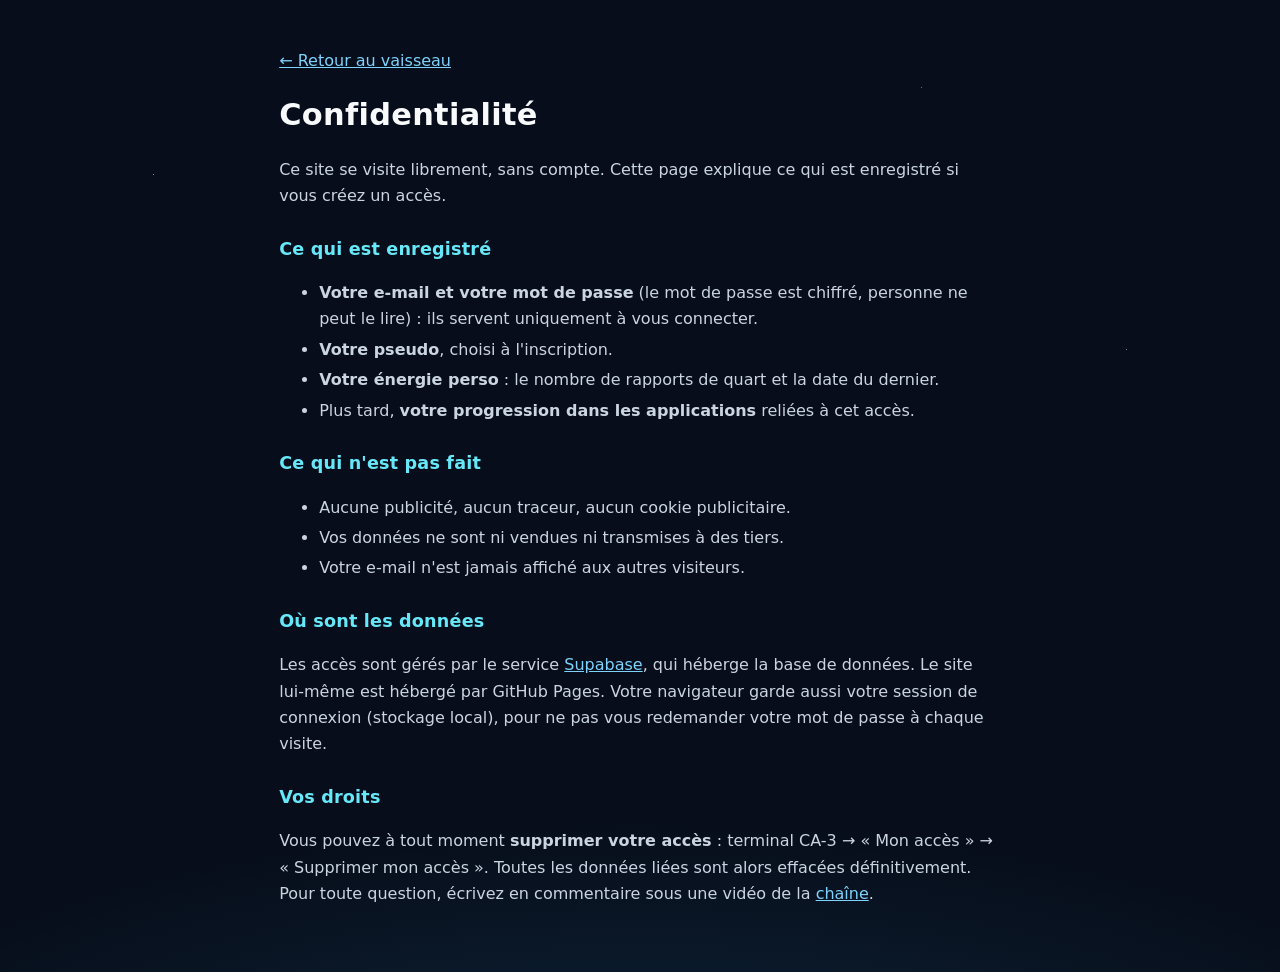
==== confidentialite.html @ fe82bc4f "Vaisseau « Coincés en orbite » : première version Plan du vaisseau, salles du secteur A, portes verr" ====
<!doctype html>
<html lang="fr">
<head>
  <meta charset="utf-8">
  <meta name="viewport" content="width=device-width, initial-scale=1">
  <title>Confidentialité · Coincés en orbite</title>
  <link rel="icon" href="img/avatar-chaine.png">
  <link rel="stylesheet" href="css/vaisseau.css">
  <style>
    body { padding-top: 0; }
    .doc { max-width: 760px; margin: 0 auto; padding: 2rem 1.2rem 3rem; line-height: 1.65; color: #cbd5e1; }
    .doc h1 { color: #f8fafc; font-size: 1.9rem; font-weight: 900; margin-bottom: .4rem; }
    .doc h2 { color: #67e8f9; font-size: 1.1rem; margin: 1.6rem 0 .4rem; }
    .doc li { margin: .25rem 0; }
  </style>
</head>
<body>
  <div class="doc">
    <p><a href="./">← Retour au vaisseau</a></p>
    <h1>Confidentialité</h1>
    <p>Ce site se visite librement, sans compte. Cette page explique ce qui est enregistré si vous créez un accès.</p>

    <h2>Ce qui est enregistré</h2>
    <ul>
      <li><b>Votre e-mail et votre mot de passe</b> (le mot de passe est chiffré, personne ne peut le lire) : ils servent uniquement à vous connecter.</li>
      <li><b>Votre pseudo</b>, choisi à l'inscription.</li>
      <li><b>Votre énergie perso</b> : le nombre de rapports de quart et la date du dernier.</li>
      <li>Plus tard, <b>votre progression dans les applications</b> reliées à cet accès.</li>
    </ul>

    <h2>Ce qui n'est pas fait</h2>
    <ul>
      <li>Aucune publicité, aucun traceur, aucun cookie publicitaire.</li>
      <li>Vos données ne sont ni vendues ni transmises à des tiers.</li>
      <li>Votre e-mail n'est jamais affiché aux autres visiteurs.</li>
    </ul>

    <h2>Où sont les données</h2>
    <p>Les accès sont gérés par le service <a href="https://supabase.com" target="_blank" rel="noopener">Supabase</a>, qui héberge la base de données.
      Le site lui-même est hébergé par GitHub Pages. Votre navigateur garde aussi votre session de connexion (stockage local), pour ne pas
      vous redemander votre mot de passe à chaque visite.</p>

    <h2>Vos droits</h2>
    <p>Vous pouvez à tout moment <b>supprimer votre accès</b> : terminal CA-3 → « Mon accès » → « Supprimer mon accès ». Toutes les données liées
      sont alors effacées définitivement. Pour toute question, écrivez en commentaire sous une vidéo de la
      <a href="https://www.youtube.com/@coinces-en-orbite" target="_blank" rel="noopener">chaîne</a>.</p>
  </div>
</body>
</html>
---- css/vaisseau.css ----
/* Coincés en orbite · thème « Vaisseau CA » (coque pétrole, arceaux, cyan des écrans, ambre de secours) */
:root {
  --nuit: #070d1a;
  --coque: #101926;
  --coque-2: #182536;
  --coque-3: #233447;
  --arceau: #394d63;
  --trait: #0d131d;
  --cyan: #22d3ee;
  --ciel: #38bdf8;
  --ciel-pale: #7dd3fc;
  --ambre: #f97316;
  --ambre-pale: #fdba74;
  --rouge: #ef4444;
  --rouge-pale: #fca5a5;
  --vert: #22c55e;
  --texte: #e2e8f0;
  --texte-2: #94a3b8;
  --barre-h: 56px;
  font-family: "Segoe UI", system-ui, -apple-system, Roboto, Arial, sans-serif;
  color-scheme: dark;
}
* { box-sizing: border-box; }
html, body { margin: 0; min-height: 100%; background: var(--nuit); color: var(--texte); }
body {
  background:
    radial-gradient(ellipse 120% 60% at 50% 120%, rgba(56, 189, 248, .16), transparent 60%),
    radial-gradient(1px 1px at 12% 18%, #fff8 50%, transparent 51%),
    radial-gradient(1px 1px at 72% 9%, #fff6 50%, transparent 51%),
    radial-gradient(1.5px 1.5px at 38% 42%, #fff5 50%, transparent 51%),
    radial-gradient(1px 1px at 88% 36%, #fff7 50%, transparent 51%),
    var(--nuit);
  min-height: 100vh;
  padding-top: var(--barre-h);
}
button { font: inherit; color: inherit; cursor: pointer; }
a { color: var(--ciel-pale); }
[hidden] { display: none !important; }
h1, h2, h3 { margin: 0; letter-spacing: .01em; }

/* ---------- Boutons ---------- */
.btn {
  display: inline-flex; align-items: center; gap: .45em; justify-content: center;
  padding: .7em 1.15em; border-radius: 12px; border: 2px solid var(--arceau);
  background: var(--coque-2); font-weight: 700; text-decoration: none; color: var(--texte);
  transition: border-color .15s, background .15s, transform .1s;
}
.btn:hover, .btn:focus-visible { border-color: var(--ciel); background: var(--coque-3); outline: none; }
.btn:active { transform: translateY(1px); }
.btn.principal { background: linear-gradient(180deg, #0e7490, #0b4f66); border-color: var(--cyan); color: #fff; }
.btn.principal:hover { background: linear-gradient(180deg, #0891b2, #0e7490); }
.btn.alerte { border-color: #7f1d1d; color: var(--rouge-pale); }
.btn.alerte:hover { border-color: var(--rouge); background: #2a0f12; }
.btn.petit { padding: .45em .8em; border-radius: 10px; font-size: .9rem; }
.btn[disabled] { opacity: .5; cursor: default; }
.actions { display: flex; flex-wrap: wrap; gap: .6rem; margin-top: 1rem; }

/* ---------- Barre du haut ---------- */
#barre {
  position: fixed; inset: 0 0 auto 0; height: var(--barre-h); z-index: 30;
  display: flex; align-items: center; gap: .8rem; padding: 0 .9rem;
  background: rgba(10, 17, 28, .92); border-bottom: 2px solid var(--trait);
  box-shadow: 0 1px 0 var(--arceau); backdrop-filter: blur(6px);
}
.marque { display: flex; align-items: center; gap: .55rem; background: none; border: 0; padding: 0; font-weight: 900; font-size: 1.05rem; }
.marque img { width: 34px; height: 34px; border-radius: 50%; border: 2px solid var(--cyan); background: #0f172a; }
.jauge-mini { display: flex; align-items: center; gap: .45rem; margin-left: auto; font-size: .92rem; }
.jauge-mini .eclair { color: var(--ambre); }
.barre-fond { width: 110px; height: 12px; border-radius: 8px; background: #0f172a; border: 2px solid #334155; overflow: hidden; }
.barre-plein { display: block; height: 100%; width: 0; background: linear-gradient(90deg, var(--rouge), var(--ambre)); transition: width .6s; }
.jauge-mini b { color: var(--ambre-pale); min-width: 2.6em; }
.btn-acces {
  display: flex; align-items: center; gap: .4rem; padding: .4rem .75rem; border-radius: 999px;
  border: 2px solid var(--arceau); background: var(--coque-2); font-weight: 700; font-size: .9rem; max-width: 46vw;
}
.btn-acces:hover { border-color: var(--ciel); }
.btn-acces #acces-txt { overflow: hidden; text-overflow: ellipsis; white-space: nowrap; }
@media (max-width: 560px) {
  .marque span { display: none; }
  .barre-fond { width: 70px; }
  .jauge-mini { margin-left: 0; }
  #barre { justify-content: space-between; }
}

.point-rouge { display: inline-block; width: .6em; height: .6em; border-radius: 50%; background: var(--rouge); animation: clignote 1.6s infinite; }
@keyframes clignote { 50% { opacity: .25; } }

/* ---------- 1. Arrivée ---------- */
#vue-arrivee { position: relative; min-height: calc(100vh - var(--barre-h)); display: grid; place-items: center; padding: 2rem 1rem 4rem; overflow: hidden; }
.arrivee-fond { position: absolute; inset: 0; }
.arrivee-fond img { width: 100%; height: 100%; object-fit: cover; opacity: .55; }
.arrivee-fond::after { content: ""; position: absolute; inset: 0; background: linear-gradient(180deg, rgba(7, 13, 26, .2), rgba(7, 13, 26, .92) 75%); }
.arrivee-carte {
  position: relative; max-width: 640px; padding: 1.6rem 1.6rem 1.4rem; border-radius: 22px;
  background: rgba(13, 21, 33, .86); border: 2px solid var(--arceau); box-shadow: 0 0 0 6px rgba(13, 19, 29, .6), 0 20px 60px #000a;
}
.arrivee-carte h1 { font-size: clamp(2rem, 7vw, 3.1rem); font-weight: 900; line-height: 1.05; margin: .3rem 0 .8rem; }
.arrivee-carte p { line-height: 1.55; color: #cbd5e1; margin: .5rem 0; }
.arrivee-carte .accroche { font-size: 1.12rem; color: var(--texte); }
.arrivee-carte b { color: var(--ambre-pale); }
.signal { display: flex; align-items: center; gap: .5rem; text-transform: uppercase; letter-spacing: .12em; font-size: .78rem; font-weight: 800; color: var(--ciel-pale) !important; }

/* ---------- 2. Plan ---------- */
#vue-plan { padding: 1rem 0 2rem; }
.plan-entete { padding: 0 1rem; max-width: 1100px; margin: 0 auto .7rem; }
.plan-entete h2 { font-size: 1.5rem; font-weight: 900; }
.plan-entete p { color: var(--texte-2); margin: .3rem 0 0; }
.plan-cadre {
  position: relative; height: min(68vh, 560px); margin: 0 auto; max-width: 1400px;
  overflow: hidden; touch-action: none; cursor: grab; border-block: 2px solid var(--trait);
  background: radial-gradient(ellipse 80% 70% at 50% 120%, rgba(56, 189, 248, .22), transparent 70%), #060b16;
}
.plan-cadre.glisse { cursor: grabbing; }
.plan-contenu { position: absolute; left: 0; top: 0; transform-origin: 0 0; will-change: transform; }
.plan-contenu svg { display: block; }
.plan-zoom { position: absolute; right: .8rem; bottom: .8rem; display: flex; flex-direction: column; gap: .4rem; }
.plan-zoom button { width: 42px; height: 42px; border-radius: 12px; border: 2px solid var(--arceau); background: rgba(24, 37, 54, .92); font-size: 1.3rem; font-weight: 900; }
.plan-zoom button:hover { border-color: var(--ciel); }
.plan-legende { display: flex; flex-wrap: wrap; gap: 1.2rem; justify-content: center; list-style: none; padding: 0 1rem; margin: .9rem 0 0; color: var(--texte-2); font-size: .9rem; }
.carre { display: inline-block; width: .9em; height: .9em; border-radius: 3px; vertical-align: -.1em; border: 2px solid; }
.carre.ouvert { border-color: var(--cyan); background: #0b2a3a; }
.carre.ici { border-color: var(--ambre); background: var(--ambre); }
.carre.ferme { border-color: var(--rouge); background: #2a0f12; }
.compartiment { cursor: pointer; }
.compartiment .fond { transition: fill .15s; }
.compartiment:hover .fond, .compartiment:focus .fond { fill: #12324a; }
.compartiment.ferme:hover .fond, .compartiment.ferme:focus .fond { fill: #3a1418; }
.compartiment:focus { outline: none; }
.compartiment:focus-visible .cadre { stroke-width: 7; }
.ici-pulse { animation: pulse 1.8s ease-out infinite; transform-box: fill-box; transform-origin: center; }
@keyframes pulse { 0% { transform: scale(.6); opacity: .9; } 100% { transform: scale(2.4); opacity: 0; } }

/* ---------- 3. Salle ---------- */
#vue-salle { padding: .7rem 0 1.5rem; }
.salle-entete { display: flex; align-items: center; gap: .8rem; padding: 0 1rem .6rem; max-width: 1400px; margin: 0 auto; }
.salle-titre { display: flex; align-items: baseline; gap: .6rem; min-width: 0; }
.salle-titre span { font-weight: 900; color: var(--cyan); letter-spacing: .06em; font-size: .9rem; }
.salle-titre h2 { font-size: 1.3rem; font-weight: 900; white-space: nowrap; overflow: hidden; text-overflow: ellipsis; }
.cam { margin-left: auto; display: flex; align-items: center; gap: .4rem; font-size: .78rem; font-weight: 800; letter-spacing: .1em; color: var(--texte-2); white-space: nowrap; }
.salle-vitre { max-width: 1400px; margin: 0 auto; overflow-x: auto; overflow-y: hidden; scrollbar-width: thin; -webkit-overflow-scrolling: touch; }
.salle-scene { position: relative; aspect-ratio: 16 / 9; width: 100%; min-width: 0; border-block: 3px solid var(--trait); }
@media (max-width: 760px) {
  .salle-scene { width: auto; height: min(60vh, 440px); }
}
.salle-scene img, .salle-scene svg { position: absolute; inset: 0; width: 100%; height: 100%; display: block; }
.salle-scene img { background: var(--nuit); }
.zone { cursor: pointer; }
.zone rect, .zone polygon { fill: rgba(34, 211, 238, 0); stroke: rgba(34, 211, 238, 0); stroke-width: 6; transition: fill .15s, stroke .15s; }
.zone:hover rect, .zone:focus rect, .zone:hover polygon, .zone:focus polygon { fill: rgba(34, 211, 238, .12); stroke: rgba(103, 232, 249, .9); }
.zone.ferme:hover rect, .zone.ferme:focus rect, .zone.ferme:hover polygon, .zone.ferme:focus polygon { fill: rgba(239, 68, 68, .14); stroke: rgba(252, 165, 165, .9); }
.zone:focus { outline: none; }
.zone .repere { fill: var(--cyan); stroke: #082f49; stroke-width: 4; opacity: .85; animation: repere 2.4s ease-in-out infinite; }
.zone.ferme .repere { fill: var(--rouge); }
@keyframes repere { 50% { opacity: .35; } }
.salle-objets { display: flex; flex-wrap: wrap; gap: .5rem; max-width: 1400px; margin: .8rem auto 0; padding: 0 1rem; }
.salle-objets button {
  padding: .5em .85em; border-radius: 999px; border: 2px solid var(--arceau); background: var(--coque-2);
  font-size: .9rem; font-weight: 700;
}
.salle-objets button:hover { border-color: var(--ciel); }
.salle-objets button.porte { border-color: #155e75; }
.salle-objets button.ferme { border-color: #7f1d1d; color: var(--rouge-pale); }

/* ---------- Panneau ---------- */
.panneau {
  position: fixed; z-index: 40; right: 1rem; bottom: 1rem; width: min(430px, calc(100vw - 2rem));
  max-height: calc(100vh - var(--barre-h) - 2rem); overflow: auto;
  padding: 1.1rem 1.2rem 1.2rem; border-radius: 18px; background: rgba(12, 20, 32, .97);
  border: 2px solid var(--arceau); box-shadow: 0 0 0 5px rgba(13, 19, 29, .7), 0 18px 50px #000c;
  animation: monte .2s ease-out;
}
.panneau.ferme { border-color: #7f1d1d; }
@keyframes monte { from { transform: translateY(14px); opacity: 0; } }
.panneau h3 { font-size: 1.2rem; font-weight: 900; margin: .2rem 2rem .5rem 0; }
.panneau p { line-height: 1.55; margin: .45rem 0; color: #cbd5e1; }
.panneau-sur { font-size: .75rem !important; font-weight: 800; letter-spacing: .12em; text-transform: uppercase; color: var(--cyan) !important; margin: 0 !important; }
.panneau.ferme .panneau-sur { color: var(--rouge-pale) !important; }
.fermer { position: absolute; top: .6rem; right: .7rem; width: 34px; height: 34px; border-radius: 10px; border: 2px solid var(--arceau); background: var(--coque-2); font-size: 1.2rem; line-height: 1; }
@media (max-width: 560px) {
  .panneau { left: .5rem; right: .5rem; bottom: .5rem; width: auto; }
}

/* ---------- Terminal ---------- */
.terminal { position: fixed; inset: 0; z-index: 50; display: grid; place-items: center; padding: calc(var(--barre-h) + .5rem) .6rem .6rem; background: rgba(3, 7, 15, .78); backdrop-filter: blur(3px); }
.terminal-ecran {
  width: min(1100px, 100%); height: min(780px, 100%); display: flex; flex-direction: column;
  border-radius: 20px; background: #07101f; border: 4px solid #1a2636; box-shadow: 0 0 0 3px var(--cyan) inset, 0 0 40px rgba(34, 211, 238, .25);
  overflow: hidden; animation: allume .35s ease-out;
}
@keyframes allume { from { filter: brightness(3) saturate(0); transform: scaleY(.04); } 60% { transform: scaleY(1); } }
.terminal-haut { display: flex; align-items: center; gap: .8rem; padding: .6rem .9rem; background: #1e293b; }
.voyants { display: flex; gap: .35rem; }
.voyants i { width: 12px; height: 12px; border-radius: 50%; background: var(--rouge); }
.voyants i:nth-child(2) { background: #f59e0b; }
.voyants i:nth-child(3) { background: var(--vert); }
.terminal-titre { flex: 1; font-weight: 900; font-size: .85rem; letter-spacing: .1em; color: #67e8f9; }
.terminal-titre .casque { font-weight: 700; letter-spacing: 0; color: var(--texte-2); margin-left: .5rem; }
@media (max-width: 560px) { .terminal-titre .casque { display: none; } }
.onglets { display: flex; gap: .3rem; padding: .5rem .6rem 0; overflow-x: auto; border-bottom: 2px solid #1e293b; scrollbar-width: none; }
.onglets button {
  flex: none; padding: .55em .95em; border: 2px solid transparent; border-bottom: 0; border-radius: 10px 10px 0 0;
  background: transparent; color: var(--texte-2); font-weight: 800; font-size: .92rem;
}
.onglets button[aria-selected="true"] { background: #0b1830; color: #e0f2fe; border-color: #1e3a5f; }
.terminal-corps { flex: 1; overflow: auto; padding: 1.1rem 1.2rem 1.6rem; background: linear-gradient(180deg, #0b1830, #07101f 240px); }
.terminal-corps h3 { font-size: 1.25rem; font-weight: 900; margin-bottom: .3rem; }
.terminal-corps .aide { color: var(--texte-2); line-height: 1.5; margin: .3rem 0 1rem; }
.bloc { border: 2px solid #1e293b; border-radius: 14px; padding: .9rem 1rem; background: rgba(15, 23, 42, .6); margin-bottom: 1rem; }
.bloc h4 { margin: 0 0 .6rem; font-size: .8rem; letter-spacing: .14em; text-transform: uppercase; color: var(--cyan); }

/* Jauge principale */
.jauge { position: relative; height: 30px; border-radius: 16px; background: #0f172a; border: 2px solid #334155; margin: 1.6rem 0 2.6rem; }
.jauge .plein { position: absolute; inset: 2px auto 2px 2px; border-radius: 12px; background: linear-gradient(90deg, var(--rouge), var(--ambre)); min-width: 10px; }
.jauge .palier { position: absolute; top: -8px; bottom: -8px; width: 0; border-left: 2px dashed #64748b; }
.jauge .palier span { position: absolute; top: 40px; left: 0; transform: translateX(-50%); white-space: nowrap; font-size: .76rem; font-weight: 800; color: var(--texte-2); text-align: center; line-height: 1.25; }
.jauge .palier.dernier span { transform: translateX(-100%); text-align: right; }
.jauge .palier b { color: var(--rouge-pale); }
.jauge .valeur { position: absolute; top: -1.55rem; font-weight: 900; color: var(--ambre-pale); font-size: 1rem; transform: translateX(-30%); }
.chiffres { display: grid; grid-template-columns: repeat(auto-fit, minmax(130px, 1fr)); gap: .7rem; }
.chiffre { border-radius: 12px; background: #0b1322; border: 2px solid #1e293b; padding: .7rem .8rem; }
.chiffre b { display: block; font-size: 1.5rem; font-weight: 900; color: #e0f2fe; }
.chiffre span { font-size: .82rem; color: var(--texte-2); }
.ext { display: block; width: 100%; border-radius: 12px; border: 2px solid #1e293b; margin-top: .4rem; }

/* Équipage */
.equipage { display: grid; grid-template-columns: repeat(auto-fill, minmax(140px, 1fr)); gap: .8rem; }
.membre {
  position: relative; border-radius: 14px; border: 2px solid #1e3a5f; background: linear-gradient(180deg, #0f2440, #0b1322);
  padding: .6rem .6rem .7rem; text-align: center;
}
.membre:hover { border-color: var(--ciel); }
.membre img { width: 100%; aspect-ratio: 1; object-fit: cover; object-position: top; }
.membre b { display: block; font-size: 1.02rem; }
.membre small { color: var(--texte-2); font-size: .78rem; }
.membre .etat { position: absolute; top: .5rem; left: .5rem; font-size: .68rem; font-weight: 900; letter-spacing: .08em; padding: .2em .5em; border-radius: 6px; background: #064e3b; color: #6ee7b7; }
.membre.stase { border-color: #3f1d24; background: linear-gradient(180deg, #1a1220, #0b1322); }
.membre.stase img { filter: grayscale(1) brightness(.45) blur(1.5px); }
.membre.stase .etat { background: #3a1418; color: var(--rouge-pale); }
.fiche { display: grid; grid-template-columns: minmax(140px, 230px) 1fr; gap: 1.2rem; align-items: start; }
.fiche img { width: 100%; border-radius: 14px; background: linear-gradient(180deg, #0f2440, #0b1322); border: 2px solid #1e3a5f; }
.fiche ul { padding-left: 1.1rem; line-height: 1.6; color: #cbd5e1; }
@media (max-width: 560px) { .fiche { grid-template-columns: 1fr; } .fiche img { max-width: 200px; } }

/* Journal */
.entree { display: grid; grid-template-columns: 200px 1fr; gap: 1rem; align-items: center; padding: .8rem; border-radius: 14px; border: 2px solid #1e293b; background: #0b1322; margin-bottom: .8rem; text-decoration: none; color: inherit; }
.entree:hover { border-color: var(--ciel); }
.entree img, .entree .vignette { width: 100%; aspect-ratio: 16 / 9; border-radius: 10px; object-fit: cover; }
.entree .vignette { display: grid; place-items: center; background: linear-gradient(160deg, #0e7490, #1e1b4b); font-size: 2rem; }
.entree .type { font-size: .72rem; font-weight: 900; letter-spacing: .12em; text-transform: uppercase; color: var(--ambre-pale); }
.entree b { display: block; font-size: 1.05rem; margin: .2rem 0; }
.entree p { margin: 0; color: var(--texte-2); font-size: .92rem; line-height: 1.45; }
@media (max-width: 560px) { .entree { grid-template-columns: 1fr; } }

/* Projets vides */
.vide { text-align: center; padding: 2.2rem 1rem; border: 2px dashed #334155; border-radius: 16px; color: var(--texte-2); }
.vide .icone { font-size: 2.4rem; }
.vide b { display: block; color: var(--texte); font-size: 1.1rem; margin: .5rem 0; }

/* Formulaires d'accès */
.formulaire { display: grid; gap: .75rem; max-width: 420px; }
.formulaire label { display: grid; gap: .3rem; font-weight: 700; font-size: .9rem; }
.formulaire input {
  font: inherit; padding: .7em .85em; border-radius: 10px; border: 2px solid #334155; background: #060c18; color: var(--texte);
}
.formulaire input:focus { outline: none; border-color: var(--cyan); }
.message { padding: .7rem .9rem; border-radius: 10px; line-height: 1.45; font-size: .92rem; }
.message.erreur { background: #2a0f12; border: 2px solid #7f1d1d; color: var(--rouge-pale); }
.message.ok { background: #062e2a; border: 2px solid #115e59; color: #99f6e4; }
.message.info { background: #0b1830; border: 2px solid #1e3a5f; color: #bae6fd; }
.choix { display: flex; gap: .4rem; margin-bottom: 1rem; flex-wrap: wrap; }
.choix button { padding: .5em .9em; border-radius: 999px; border: 2px solid #334155; background: transparent; font-weight: 800; color: var(--texte-2); }
.choix button[aria-pressed="true"] { border-color: var(--cyan); color: #e0f2fe; background: #0b1830; }
.bonus { display: flex; align-items: center; gap: .8rem; padding: .7rem .8rem; border-radius: 12px; border: 2px solid #1e293b; background: #0b1322; margin-top: .6rem; color: var(--texte-2); }
.bonus .cadenas { font-size: 1.3rem; }
.lien-texte { background: none; border: 0; padding: 0; color: var(--ciel-pale); text-decoration: underline; font-size: .9rem; }

/* Pied de page */
.pied { display: flex; justify-content: center; gap: 1.4rem; padding: 1.2rem 1rem 1.6rem; font-size: .85rem; }
.pied a { color: var(--texte-2); }

/* Petits écrans : en-tête de salle sur une ligne, plan moins haut */
.btn.petit, .salle-titre span { white-space: nowrap; }
.salle-astuce { display: none; }
@media (max-width: 560px) {
  .cam { display: none; }
  .salle-titre h2 { font-size: 1.1rem; }
  .plan-cadre { height: 54vh; }
  .salle-astuce { display: block; text-align: center; color: var(--texte-2); font-size: .82rem; margin: .5rem 0 0; }
}
.paliers-liste { display: none; list-style: none; padding: 0; margin: -1.4rem 0 0; color: var(--texte-2); font-size: .88rem; line-height: 1.7; }
.paliers-liste b { color: var(--rouge-pale); }
@media (max-width: 560px) {
  .jauge { margin-bottom: 1.8rem; }
  .jauge .palier span { display: none; }
  .paliers-liste { display: block; }
  .terminal-titre .large { display: none; }
}
/* Grand écran : la salle tient dans la hauteur de la fenêtre */
@media (min-width: 761px) {
  .salle-scene { width: min(100%, calc((100vh - var(--barre-h) - 150px) * 16 / 9)); margin: 0 auto; }
}
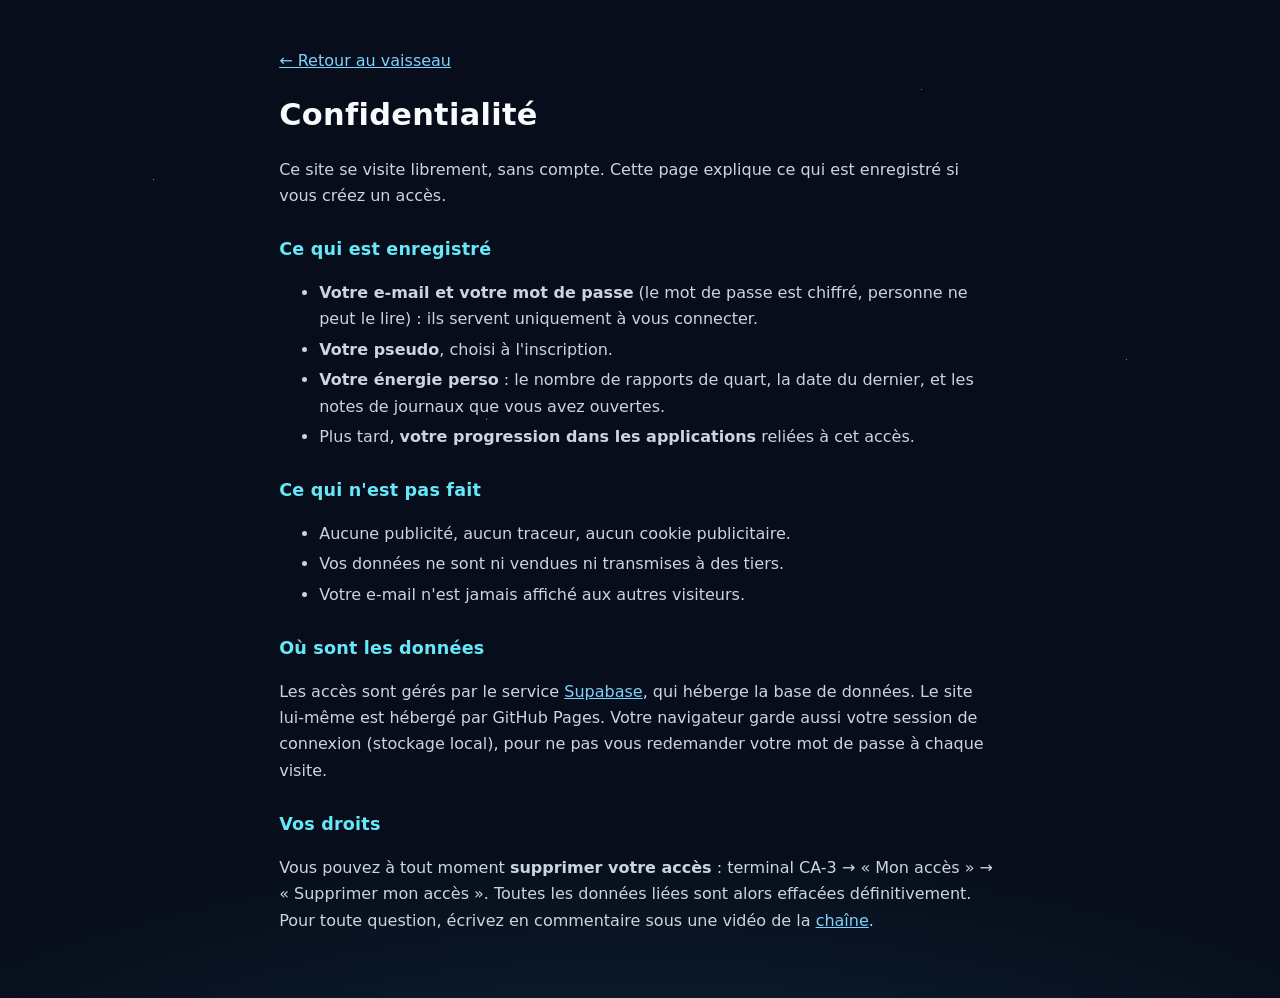
==== commit a261492f: "Journaux personnels de Léa et de Byte Co-Authored-By: Claude Opus 5.5 <noreply@anthropic.com>" ====
--- a/confidentialite.html
+++ b/confidentialite.html
@@ -24,7 +24,7 @@
     <ul>
       <li><b>Votre e-mail et votre mot de passe</b> (le mot de passe est chiffré, personne ne peut le lire) : ils servent uniquement à vous connecter.</li>
       <li><b>Votre pseudo</b>, choisi à l'inscription.</li>
-      <li><b>Votre énergie perso</b> : le nombre de rapports de quart et la date du dernier.</li>
+      <li><b>Votre énergie perso</b> : le nombre de rapports de quart, la date du dernier, et les notes de journaux que vous avez ouvertes.</li>
       <li>Plus tard, <b>votre progression dans les applications</b> reliées à cet accès.</li>
     </ul>
 
--- a/css/vaisseau.css
+++ b/css/vaisseau.css
@@ -246,6 +246,7 @@
 .entree:hover { border-color: var(--ciel); }
 .entree img, .entree .vignette { width: 100%; aspect-ratio: 16 / 9; border-radius: 10px; object-fit: cover; }
 .entree .vignette { display: grid; place-items: center; background: linear-gradient(160deg, #0e7490, #1e1b4b); font-size: 2rem; }
+.entree img.vertical { width: 112px; aspect-ratio: 2 / 3; justify-self: center; }
 .entree .type { font-size: .72rem; font-weight: 900; letter-spacing: .12em; text-transform: uppercase; color: var(--ambre-pale); }
 .entree b { display: block; font-size: 1.05rem; margin: .2rem 0; }
 .entree p { margin: 0; color: var(--texte-2); font-size: .92rem; line-height: 1.45; }
@@ -299,3 +300,21 @@
 @media (min-width: 761px) {
   .salle-scene { width: min(100%, calc((100vh - var(--barre-h) - 150px) * 16 / 9)); margin: 0 auto; }
 }
+
+/* Journaux personnels (énergie perso) */
+#journaux-acces { display: grid; grid-template-columns: repeat(auto-fit, minmax(260px, 1fr)); gap: .8rem; align-items: start; }
+.note { border: 2px solid #1e3a5f; border-radius: 14px; background: #0b1322; padding: .8rem; }
+.note.ouverte { border-color: #155e75; }
+.note-tete { display: flex; gap: .8rem; align-items: center; }
+.note-tete img { width: 58px; height: 58px; flex: none; object-fit: cover; object-position: top; border-radius: 12px; background: linear-gradient(180deg, #0f2440, #0b1322); border: 2px solid #1e3a5f; }
+.note:not(.ouverte) .note-tete img { filter: brightness(.75); }
+.note-titre { min-width: 0; }
+.note-titre .type { display: block; font-size: .72rem; font-weight: 900; letter-spacing: .1em; text-transform: uppercase; color: var(--ambre-pale); }
+.note-titre b { display: block; font-size: 1.02rem; margin-top: .15rem; }
+.note-titre small { color: var(--texte-2); font-size: .82rem; }
+.note-bas { margin-top: .7rem; }
+.note-bas .aide { margin: 0 0 .6rem; }
+.note-bas .actions { margin: 0; }
+.note-texte { margin-top: .7rem; padding-top: .7rem; border-top: 2px solid #1e293b; line-height: 1.6; color: #cbd5e1; }
+.note-texte p { margin: 0 0 .8rem; }
+.note-texte p:last-child { margin-bottom: 0; }
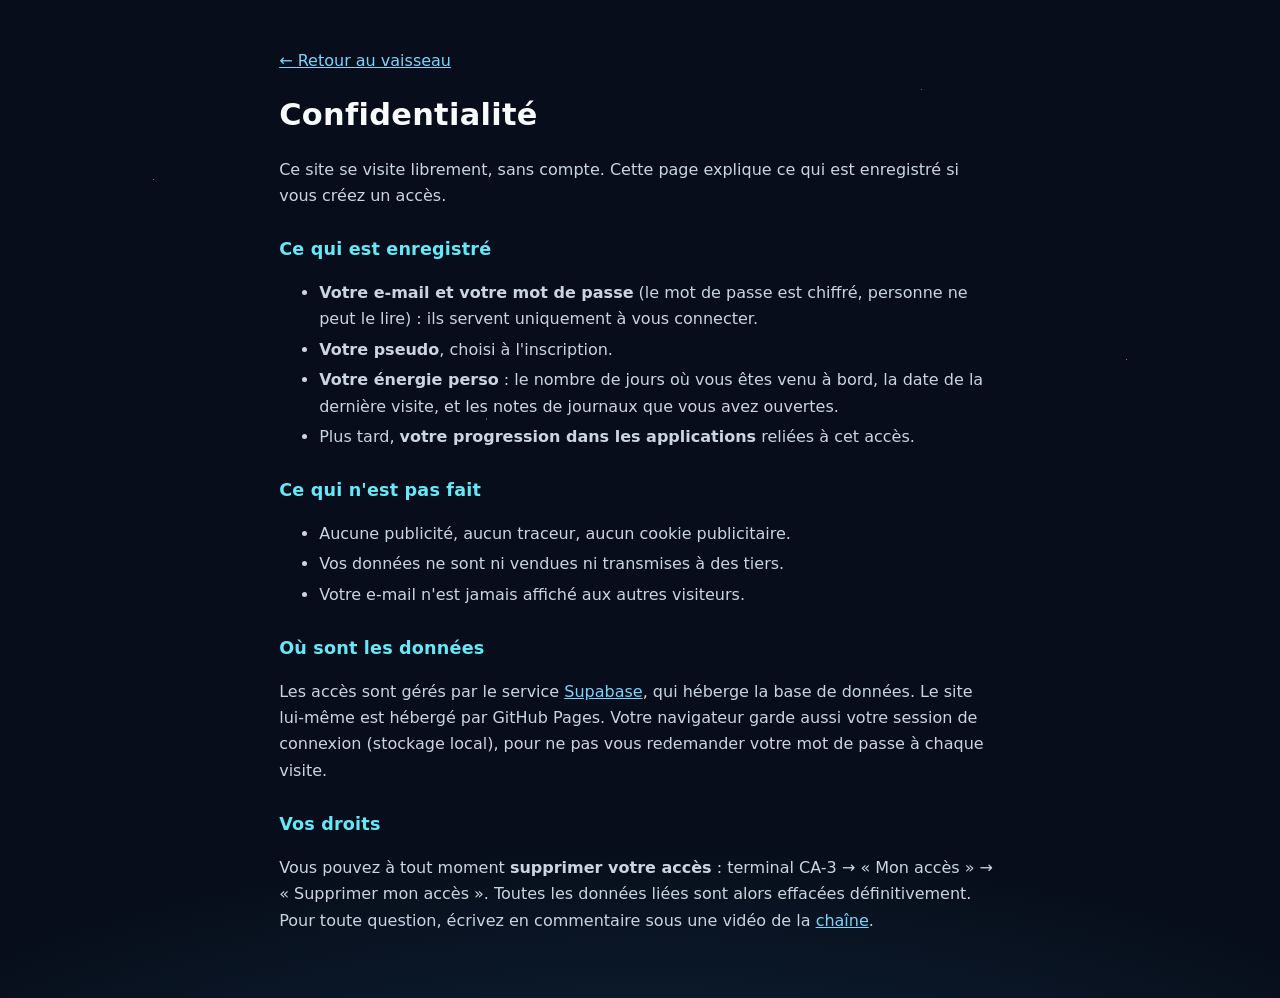
==== commit 935e6e26: "Énergie perso : formulation simple et décompte avant le prochain ⚡ Co-Authored-By: Claude Opus 5.5 <" ====
--- a/confidentialite.html
+++ b/confidentialite.html
@@ -24,7 +24,7 @@
     <ul>
       <li><b>Votre e-mail et votre mot de passe</b> (le mot de passe est chiffré, personne ne peut le lire) : ils servent uniquement à vous connecter.</li>
       <li><b>Votre pseudo</b>, choisi à l'inscription.</li>
-      <li><b>Votre énergie perso</b> : le nombre de rapports de quart, la date du dernier, et les notes de journaux que vous avez ouvertes.</li>
+      <li><b>Votre énergie perso</b> : le nombre de jours où vous êtes venu à bord, la date de la dernière visite, et les notes de journaux que vous avez ouvertes.</li>
       <li>Plus tard, <b>votre progression dans les applications</b> reliées à cet accès.</li>
     </ul>
 
--- a/css/vaisseau.css
+++ b/css/vaisseau.css
@@ -149,9 +149,6 @@
 .zone:hover rect, .zone:focus rect, .zone:hover polygon, .zone:focus polygon { fill: rgba(34, 211, 238, .12); stroke: rgba(103, 232, 249, .9); }
 .zone.ferme:hover rect, .zone.ferme:focus rect, .zone.ferme:hover polygon, .zone.ferme:focus polygon { fill: rgba(239, 68, 68, .14); stroke: rgba(252, 165, 165, .9); }
 .zone:focus { outline: none; }
-.zone .repere { fill: var(--cyan); stroke: #082f49; stroke-width: 4; opacity: .85; animation: repere 2.4s ease-in-out infinite; }
-.zone.ferme .repere { fill: var(--rouge); }
-@keyframes repere { 50% { opacity: .35; } }
 .salle-objets { display: flex; flex-wrap: wrap; gap: .5rem; max-width: 1400px; margin: .8rem auto 0; padding: 0 1rem; }
 .salle-objets button {
   padding: .5em .85em; border-radius: 999px; border: 2px solid var(--arceau); background: var(--coque-2);
@@ -318,3 +315,46 @@
 .note-texte { margin-top: .7rem; padding-top: .7rem; border-top: 2px solid #1e293b; line-height: 1.6; color: #cbd5e1; }
 .note-texte p { margin: 0 0 .8rem; }
 .note-texte p:last-child { margin-bottom: 0; }
+
+/* Journaux personnels : le livre et ses notes sous le portrait, la fenêtre de lecture */
+#journal-livre { display: grid; justify-items: center; gap: .3rem; margin-top: .9rem; text-align: center; }
+.livre { display: block; width: 100%; max-width: 200px; padding: .3rem; border: 0; background: none; border-radius: 14px; }
+.livre svg { display: block; width: 100%; height: auto; filter: drop-shadow(0 8px 14px #000a); transition: transform .25s; }
+button.livre { cursor: pointer; }
+button.livre:hover svg, button.livre:focus-visible svg { transform: translateY(-4px) rotate(-1.5deg); }
+.livre-nom { font-size: 1.05rem; }
+.livre-etat { color: var(--texte-2); }
+.livre-bas { width: 100%; }
+.livre-bas .actions { margin: 0; justify-content: center; }
+.terminal-corps .livre-bas .aide { margin: .3rem 0 .5rem; font-size: .9rem; }
+.notes-livre { display: flex; flex-wrap: wrap; justify-content: center; gap: .6rem; width: 100%; margin-top: .5rem; }
+.feuille { position: relative; width: 104px; display: grid; gap: .15rem; align-content: center; min-height: 92px; padding: 1rem .5rem .6rem; border: 0; border-radius: 3px; color: #3d3220; font: 700 .84rem/1.25 Georgia, "Times New Roman", serif; text-align: center; cursor: pointer;
+  background: #f6ecd2; clip-path: polygon(0 0, calc(100% - 16px) 0, 100% 16px, 100% 100%, 0 100%); transition: transform .2s; }
+.feuille::after { content: ""; position: absolute; right: 0; top: 0; border: 8px solid; border-color: transparent transparent #cdb98a #cdb98a; }
+.feuille:hover, .feuille:focus-visible { transform: translateY(-3px) rotate(-1deg); }
+.feuille:focus-visible { outline: 3px solid var(--cyan); outline-offset: -3px; }
+.feuille.fermee { color: #cbd5e1; background: #1b2b40; }
+.feuille.fermee::after { border-color: transparent transparent #3b506b #3b506b; }
+.feuille.fermee b { color: var(--ambre-pale); font: 800 .84rem/1.3 system-ui, sans-serif; }
+#lecture { width: min(680px, calc(100vw - 1.6rem)); max-width: none; max-height: min(86vh, 900px); padding: 0; border: 0; border-radius: 6px 16px 16px 6px; background: #f6ecd2; color: #2c2619; border-left: 8px solid #8b6f47; box-shadow: 0 24px 70px #000c; overflow: auto; }
+#lecture.fermee { background: #0f1b2c; color: var(--texte); border-left-color: #334155; }
+#lecture::backdrop { background: rgba(3, 7, 15, .72); backdrop-filter: blur(3px); }
+.lecture-page { position: relative; padding: 1.3rem 1.5rem 1.5rem; }
+.lecture-page h3 { margin: .3rem 2rem .9rem 0; font-size: 1.35rem; }
+.lecture-page .actions { margin: 0; }
+.lecture-x { position: absolute; right: .8rem; top: .8rem; width: 36px; height: 36px; border: 0; border-radius: 10px; background: #0000001a; color: inherit; font-size: 1.4rem; line-height: 1; cursor: pointer; }
+.lecture-x:hover, .lecture-x:focus-visible { background: #00000033; }
+#lecture.fermee .lecture-x { background: #ffffff1a; }
+.page-date { display: block; padding-right: 2.6rem; font-size: .86rem; font-weight: 700; color: #7a5a2b; }
+#lecture.fermee .page-date { color: var(--ambre-pale); }
+.page-texte { font-family: Georgia, "Times New Roman", serif; font-size: 1.06rem; line-height: 1.65; }
+.page-texte p { margin: 0 0 .9rem; }
+.page-texte p:last-child { margin-bottom: 0; }
+@media (max-width: 560px) { #journal-livre { justify-items: start; text-align: left; } .notes-livre, .livre-bas .actions { justify-content: flex-start; } }
+
+/* Objet caché dans une salle (la vis) : dessiné, cliquable, sans cadre */
+.zone .decor { pointer-events: none; }
+.zone .decor rect { stroke: #0d131d; stroke-width: 2.5; fill: #b6c4d6; transition: none; }
+.zone.discret:hover > rect, .zone.discret:focus > rect { fill: none; stroke: none; }
+.zone.discret:focus-visible > rect { stroke: rgba(103, 232, 249, .9); }
+.zone.discret > rect { pointer-events: all; }
